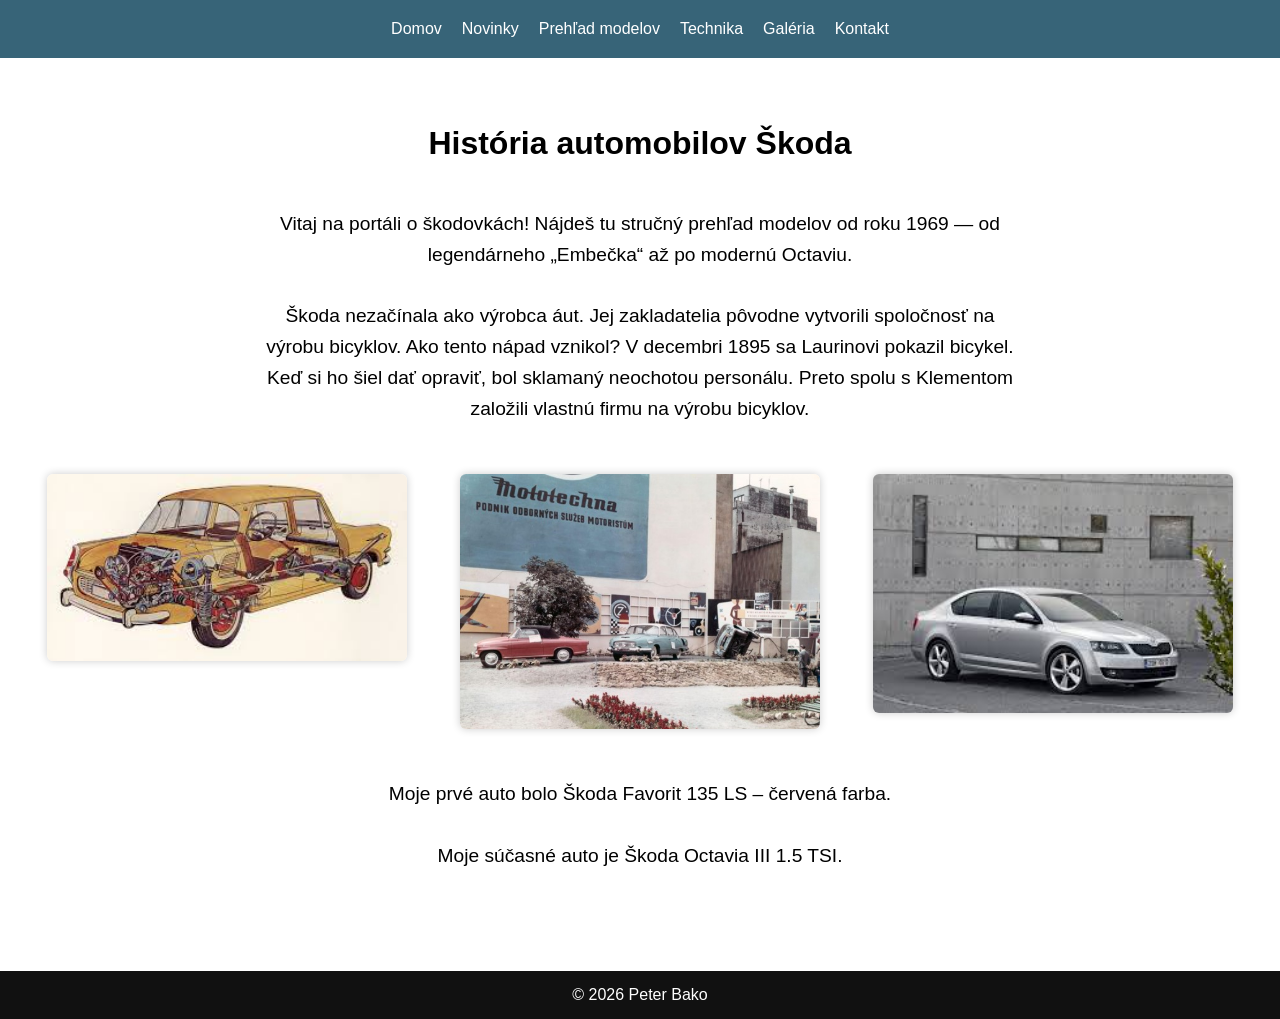
==== index.html @ 632cc1d2 "webstranka 4.4.52" ====
<!DOCTYPE html>
<html lang="sk">
<head>
    <meta charset="UTF-8">
    <title>Historia automobilov Skoda</title>
    <link rel="stylesheet" href="css/style.css">

</head>

<body>

<nav>
    <a href="index.html">Domov</a>
    <a href="novinky.html">Novinky</a>
    <a href="models.html">Prehľad modelov</a>
    <a href="technika.html">Technika</a>
    <a href="galeria.html">Galéria</a>
    <a href="kontakt.html">Kontakt</a>
</nav>

<main class="main">
    <section class="uvod_text">
        <h1>História automobilov Škoda</h1>

        <p>
            Vitaj na portáli o škodovkách! Nájdeš tu stručný prehľad modelov od roku 1969 —
            od legendárneho „Embečka“ až po modernú Octaviu.
        </p>

        <br>

        <p>
            Škoda nezačínala ako výrobca áut. Jej zakladatelia pôvodne vytvorili spoločnosť na výrobu bicyklov.
            Ako tento nápad vznikol? V decembri 1895 sa Laurinovi pokazil bicykel. Keď si ho šiel dať opraviť,
            bol sklamaný neochotou personálu. Preto spolu s Klementom založili vlastnú firmu na výrobu bicyklov.
        </p>
    </section>

    <section class="galerka_uvod">
        <img src="image/embecko.jpg" alt="Škoda 100 0- Embečko">
        <img src="image/mototechna.jpg" alt="Mototechna - historická predajňa">
        <img src="image/octavia-silver3.jpg" alt="Škoda Octavia III strieborná">
    </section>

    <section class="uvod_text">
        <p>Moje prvé auto bolo Škoda Favorit 135 LS – červená farba.</p>
        <br>
        <p>Moje súčasné auto je Škoda Octavia III 1.5 TSI.</p>
    </section>
</main>

<footer>
    <p>&copy; 2026 Peter Bako</p>
</footer>

</body>
</html>
---- css/style.css ----
* {
    margin: 0;
    padding: 0;
    box-sizing: border-box;
    font-size: 16pxs;
}

body {
    font-family: Arial, sans-serif;
    #background-color: #ffffff;
    color: #black;
}

h1 {
    font-size: 2rem;
    text-align: center;
    padding: 40px 20px;
}


nav {
    background: #376478;
    padding: 20px;
    display: flex;
    justify-content: center;
    gap: 20px;
}

nav a {
    color: white;
    text-decoration: none;
    font-weight: 500;
}

nav a:hover {
    color: red;
    text-decoration: underline;
}

.main {
    text-align: center;
    padding-bottom: 40px;

}

.main {
    text-align: center;
    padding-bottom: 40px;

}

.main_kontakt {
    display: flex;
    flex-direction: row;
    padding: 5px;
    align-items: flex-start;
    justify-content: center;
    flex-wrap: wrap;


}

/* TEXTOVÉ SEKCIe */
.uvod_text {
    max-width: 800px;
    margin: 0 auto;
    padding: 20px;
    font-size: 1.2rem;
    line-height: 1.6;
}

/* GALÉRIA – GRID */
.galerka_uvod {
    display: grid;
    grid-template-columns: repeat(auto-fit, minmax(260px, 1fr));
    gap: 20px;
    padding: 30px;
    justify-items: center;
}

.galerka_uvod img {
    width: 100%;
    max-width: 360px;
    height: auto;
    border-radius: 6px;
    box-shadow: 0 0 8px rgba(0, 0, 0, 0.2);
}

footer {
    background: #111;
    color: white;
    text-align: center;
    padding: 15px;
    margin-top: 40px;
}

.mapa img {
    display: block;
    margin: 20px auto;
    border-radius: 8px;

}

.mmodely {
    display: grid;
    grid-template-columns: 1fr 1fr;
    gap: 20px;s
    }
.modely_riadok {
    display: flex;
    flex-direction: row;
    gap: 20px;
}
    .modely_riadok-otoc {
    display: flex;
    flex-direction: row-reverse;
    gap: 20px;

}
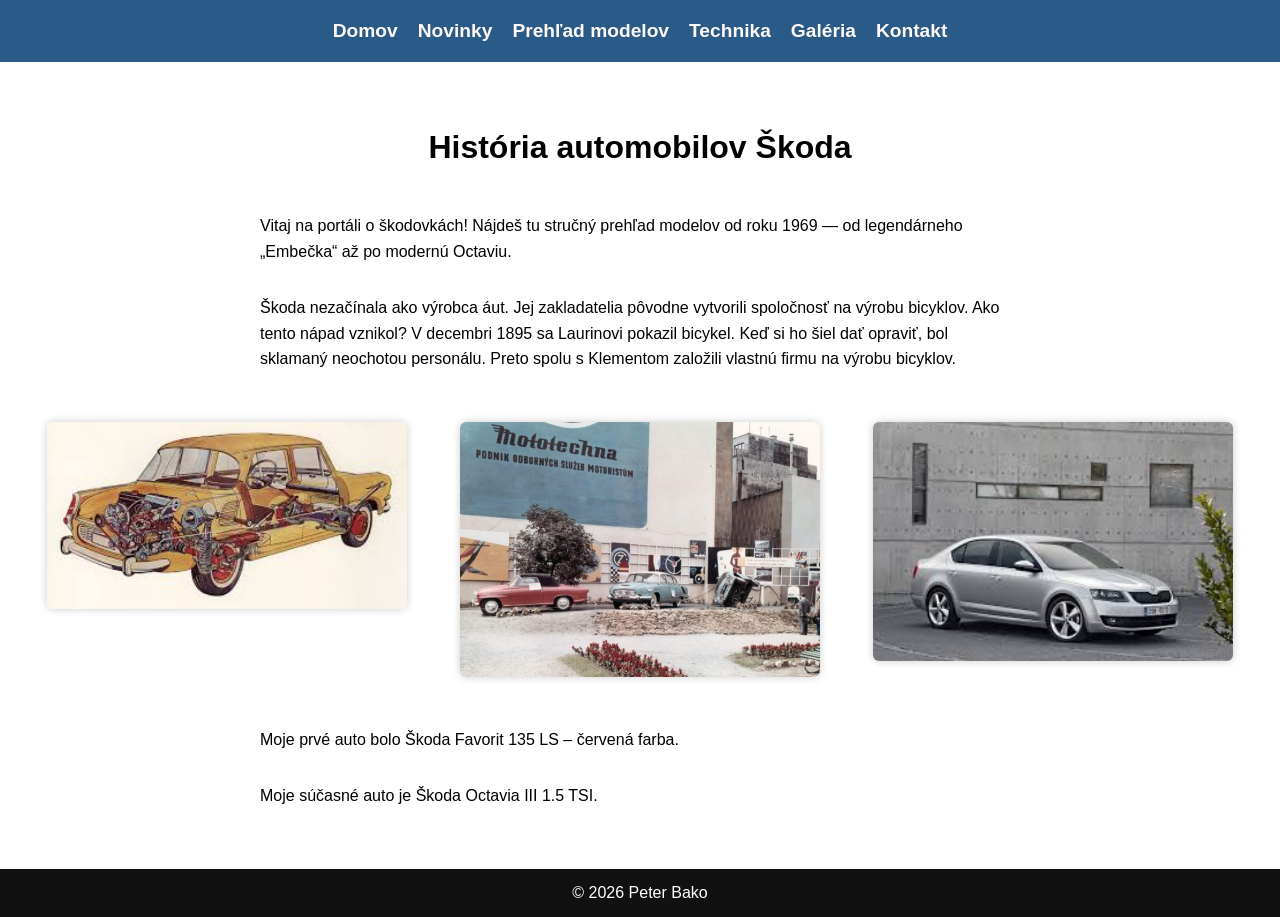
==== commit 5f85fc9b: "json a parser" ====
--- a/index.html
+++ b/index.html
@@ -4,6 +4,10 @@
     <meta charset="UTF-8">
     <title>Historia automobilov Skoda</title>
     <link rel="stylesheet" href="css/style.css">
+    <meta name="description" content="Historia automobilov Skoda">
+    <meta name="author" content="Peter Bako">
+    <meta name="keywords" content="skoda, historia skodoviek">
+    <meta name="viewport" content="width=device-width, initial-scale=1.0">
 
 </head>
 
--- a/css/style.css
+++ b/css/style.css
@@ -2,14 +2,14 @@
     margin: 0;
     padding: 0;
     box-sizing: border-box;
-    font-size: 16pxs;
+    font-size: 16px;
 }
 
 body {
-    font-family: Arial, sans-serif;
+    font-family: 'Inter', Arial, sans-serif;
     #background-color: #ffffff;
-    color: #black;
-}
+    color: black;
+    }
 
 h1 {
     font-size: 2rem;
@@ -19,17 +19,20 @@
 
 
 nav {
-    background: #376478;
+    font-size: 1rem;
+    background: #2a5a87;
     padding: 20px;
     display: flex;
     justify-content: center;
     gap: 20px;
+    font-weight: bold;
 }
 
 nav a {
-    color: white;
+    color: #fff8f8;
+    font-size: 1.2rem;
     text-decoration: none;
-    font-weight: 500;
+    font-weight: bold;
 }
 
 nav a:hover {
@@ -37,27 +40,29 @@
     text-decoration: underline;
 }
 
-.main {
-    text-align: center;
-    padding-bottom: 40px;
-
-}
-
-.main {
-    text-align: center;
-    padding-bottom: 40px;
-
-}
-
 .main_kontakt {
     display: flex;
     flex-direction: row;
+    gap: 20px 20px;
     padding: 5px;
     align-items: flex-start;
     justify-content: center;
     flex-wrap: wrap;
 
 
+}
+
+.main_novinky {
+    display: flex;
+    flex-direction: column;
+    padding: 20px;
+    align-items: center;
+    justify-content: center;
+    flex-wrap: wrap;
+
+img {
+    object-fit: cover;
+}
 }
 
 /* TEXTOVÉ SEKCIe */
@@ -104,18 +109,154 @@
 .mmodely {
     display: grid;
     grid-template-columns: 1fr 1fr;
-    gap: 20px;s
-    }
+    gap: 20px;
+
+}
+
 .modely_riadok {
     display: flex;
     flex-direction: row;
     gap: 20px;
 }
-    .modely_riadok-otoc {
+
+.modely_riadok-otoc {
     display: flex;
     flex-direction: row-reverse;
     gap: 20px;
 
 }
-
-
+/*stylovanie formularu*/
+input, select, option, button {
+    font-size: 1rem;
+    border: 2px solid black;
+    background-color: #ffffff;
+    padding: 5px;
+    border-radius: 5px;
+
+}
+button {
+    background-color: aquamarine;
+    padding: 12px;
+    font-weight: bold;
+}
+.radio18 {
+
+    height: 1rem;
+    width: 2rem;
+    color: black;
+    background-color: #eee;
+    border-radius: 50%;
+
+}
+
+
+/*pre galeriu*/
+.gallery {
+    display: grid;
+    grid-template-columns: repeat(auto-fill, minmax(180px, 1fr));
+    gap: 12px;
+    padding: 16px;
+}
+
+.gallery img {
+    width: 100%;
+    border-radius: 10px;
+    cursor: pointer;
+    transition: all 0.3s ease;
+}
+
+.gallery img:hover {
+    transform: scale(1.05);
+    filter: brightness(1.1);
+}
+
+/* Lightbox */
+.lightbox {
+    position: fixed;
+    inset: 0;
+    background: rgba(0,0,0,0.92);
+    display: none;
+    justify-content: center;
+    align-items: center;
+    z-index: 1000;
+    animation: fadeIn 0.3s ease;
+}
+
+@keyframes fadeIn {
+    from { opacity: 0 }
+    to { opacity: 1 }
+}
+
+.lightbox img {
+    max-width: 92%;
+    max-height: 85%;
+    border-radius: 12px;
+    box-shadow: 0 0 40px rgba(0,0,0,0.8);
+    animation: zoomIn 0.3s ease;
+}
+
+@keyframes zoomIn {
+    from { transform: scale(0.9); opacity: 0 }
+    to { transform: scale(1); opacity: 1 }
+}
+
+/* Close button */
+.close {
+    position: absolute;
+    top: 20px;
+    right: 25px;
+    font-size: 32px;
+    cursor: pointer;
+    color: white;
+    opacity: 0.8;
+    transition: 0.2s;
+}
+
+.close:hover {
+    opacity: 1;
+    transform: scale(1.2);
+}
+
+/* Arrows */
+.arrow {
+    position: absolute;
+    top: 50%;
+    transform: translateY(-50%);
+    font-size: 40px;
+    color: red;
+    cursor: pointer;
+    padding: 10px;
+    user-select: none;
+    opacity: 0.7;
+    transition: 0.2s;
+}
+
+.arrow:hover {
+    opacity: 1;
+    transform: translateY(-50%) scale(1.2);
+}
+
+.arrow.left {
+    left: 20px;
+}
+
+.arrow.right {
+    right: 20px;
+}
+table {
+    width: 100%;
+    border-collapse: collapse;
+    margin-top: 20px;
+}
+
+th, td {
+    border: 1px solid #333;
+    padding: 8px;
+    text-align: center;
+}
+
+th {
+    background-color: #34e411;
+}
+
+
